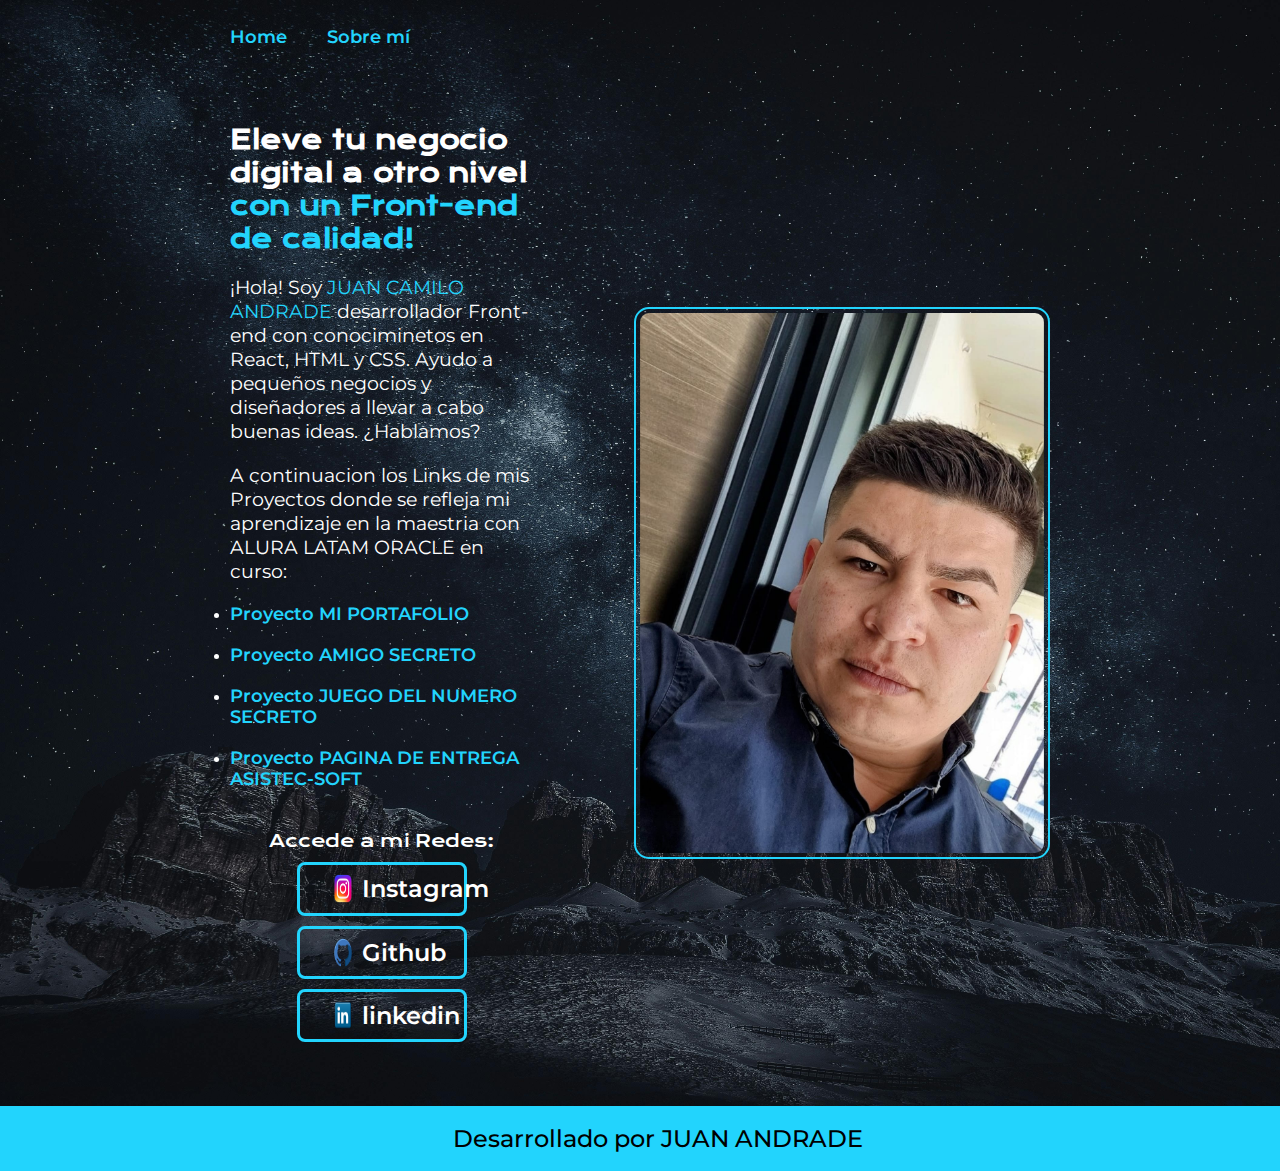
==== index.html @ 2f69d5f2 "Proyecto MI PORTAFOLIO V1" ====
<!DOCTYPE html>
<html lang="es">
<head>
    <meta charset="UTF-8">
    <meta http-equiv="X-UA-Compatible" content="IE=edge">
    <meta name="viewport" content="width=device-width, initial-scale=1.0">
    <title>Portafolio</title>
    <link rel="stylesheet" href="style/style.css" >
    <link rel="shortcut icon" href="img/html-5.webp">
</head>
<body>
    <header class="header">
        <nav class="header__menu">
            <a class="header__menu__link" href="index.html">Home</a>
            <a class="header__menu__link" href="sobremi.html">Sobre mí</a>
        </nav>
    </header>
    <main class="presentacion">
        <section class="presentacion__contenido">
        <h1 class="presentacion__contenido__titulo">Eleve tu negocio digital a otro nivel 
            <strong class="titulo-destaque">con un Front-end de calidad!</strong></h1>
        <p class="presentacion__contenido__texto">
            ¡Hola! Soy <span>JUAN CAMILO ANDRADE</span> desarrollador Front-end con conociminetos en React, HTML y CSS. 
            Ayudo a pequeños negocios y diseñadores a llevar a cabo buenas ideas. ¿Hablamos?
        </p>
        <p class="presentacion__contenido__texto">A continuacion los Links de mis Proyectos donde se refleja mi aprendizaje en la maestria con ALURA LATAM ORACLE en curso:
            <li><a class="header__menu__link" href="https://juan0771.github.io/MI-PORTAFOLIO/" target="_blank">Proyecto MI PORTAFOLIO</a></li>
            <li><a class="header__menu__link" href="https://juan0771.github.io/amigo-secreto/" target="_blank">Proyecto AMIGO SECRETO</a></li>
            <li><a class="header__menu__link" href="https://juan0771.github.io/juego-secreto/" target="_blank">Proyecto JUEGO DEL NUMERO SECRETO</a></li>
            <li><a class="header__menu__link" href="https://juan0771.github.io/Pagina-Proyecto-de-entrega-ASISTEC-SOFT/" target="_blank">Proyecto PAGINA DE ENTREGA ASISTEC-SOFT</a></li>
            
        </p>
        <div class="presentacion__enlaces">
            <h2 class="presentacion__enlaces_subtitulos">Accede a mi Redes:</h2>
            <a class="presentacion__enlaces__link" href="https://www.instagram.com/juan.andrade.p?igsh=MWpla2x6eGgyYXI0Zg==" target="_blank">
                <img class="instagram" src="img/iconos/ALURA Mi portafolio/instagram1.png" alt="ico insta"> Instagram</a>
            <a class="presentacion__enlaces__link" href="https://github.com/juan0771" target="_blank">
                <img class="github" src="img/iconos/ALURA Mi portafolio/github1.png" alt="ico git"> Github</a>
            <a class="presentacion__enlaces__link" href="https://www.linkedin.com/in/juan-camilo-andrade-plazas-ba844a1a3" target="_blank">
                <img class="linkedin" src="img/iconos/ALURA Mi portafolio/linkedin1.png" alt="ico git"> linkedin</a>
        </div>
        </section>
        <img class="presentacion__imagen" src="/img/1..5.jpeg" alt="Imagen de Juan Andrade Trabajando">
    </main>
    <footer class="footer">
        <p>Desarrollado por JUAN ANDRADE</p>
    </footer>
</body>
</html>
---- style/style.css ----
@import url('https://fonts.googleapis.com/css2?family=Krona+One&family=Montserrat:ital,wght@0,100..900;1,100..900&display=swap');

*{
    padding: 0;
    margin: 0;
}

:root{
    --color-primario: #ffffff ;
    --color-secundario: #22d4fd;
    --color-terciario: #000000;

    --fuente-monserrat: 'montserrat', sans-serif;
    --fuente-krona: 'Krona One', sans-serif;
}



body{
    background-image: url("/img/1.jpg");
    background-size:cover;
    position:relative;
    box-sizing: border-box;
    color: var(--color-primario);
    width: 100%;
}

.header{
    padding: 2% 0% 1% 18%;
}

.header__menu{
    display: flex;
    gap: 40px;
}

.header__menu__link{
    font-family: var(--fuente-monserrat);
    font-size: 1.1rem;
    font-weight: 600;
    color: var(--color-secundario);
    text-decoration: none ;
}

.presentacion{
    display: flex;
    align-items: center;
    padding: 5% 18%;
    justify-content:first baseline;
    gap: 100px;
    
    /*background-color: #00000027; fondo transparente
    padding: 1%;
    border-radius: 10px;*/
}

.presentacion__contenido{
    width: 50%;
    display: flex;
    flex-direction: column;
    gap: 20px;
}

.presentacion__contenido__titulo{
    font-size: 1.6rem;
    font-family: var(--fuente-krona);
}

.titulo-destaque, span{
    color: var(--color-secundario);
}

.presentacion__contenido__texto{
    font-size: 1.2rem;
    font-family: var(--fuente-monserrat);
}

.presentacion__enlaces{
    display: flex;
    justify-content:space-between;
    flex-direction: column;
    align-items: center;
    gap: 10px;
}

.presentacion__enlaces_subtitulos{
    font-family: var(--fuente-krona);
    font-size: 1.1rem;
    font-weight: 400;    
}

.presentacion__enlaces__link{
    width: 40%;
    text-align: left;
    padding: 3% 3% 3% 11%;
    border-radius: 8px;
    border: 3px solid var(--color-secundario);
    font-family: var(--fuente-monserrat);
    font-size: 1.5rem;
    font-weight:600;
    text-decoration: none;
    color: var(--color-primario);
    display: flex;
    gap: 10px;
    
}

.instagram, .github, .linkedin{
    width: 15%;
}

.presentacion__enlaces__link:hover{
    background-color: #ffffff8f;
}

.header__menu__link:hover{
    background-color: #ffffffa8;
    border-radius: 5px;
}

.presentacion__imagen:hover{
    background-color: #ffffffa8;
    border-radius: 15px;
}

.presentacion__imagen{
    display:flex;
    align-items: center;
    max-height: 60vh;
    border-radius: 15px;
    border: 5px var(--color-secundario);
    padding: 0.5%;
    border: 2px solid var(--color-secundario);
}

.footer{
    background-color: var(--color-secundario);
    padding: 18px;
    color: var(--color-terciario);
    text-align: center;
    font-family: var(--fuente-monserrat);
    font-size: 1.5rem;
    font-weight: 500;
    position:absolute;
    width: 100%;
}

@media (max-width:1200px){

    .header{
        padding: 2% 0% 8%;
    }

    .header__menu{
        justify-content: center;
    }

    .header__menu__link{
        font-family: var(--fuente-monserrat);
        font-size: 1.2rem;
        font-weight: 600;
        color: var(--color-secundario);
        text-decoration: none ;
    }
    .presentacion{
        flex-direction: column-reverse;
        padding: 30px;
        gap: 20px;
    }
    .presentacion__contenido{
        width: auto;
    }

    .presentacion__contenido__titulo{
        font-size: 1.5rem;
        font-family: var(--fuente-krona);
    }

    .presentacion__contenido__texto{
        font-size: 1.2rem;
        font-family: var(--fuente-monserrat);
    }
    
    .presentacion__enlaces__link{
        width: 50%;
        text-align: center;
        padding: 10px 0;
        border-radius: 8px;
        border: 3px solid var(--color-secundario);
        font-family: var(--fuente-monserrat);
        font-size: 1.2rem;
        font-weight:600;
        text-decoration: none;
        color: var(--color-primario);
        display: flex;
        justify-content: center;
        gap: 5px;
    }

    .presentacion__enlaces_subtitulos{
        font-family: var(--fuente-krona);
        font-size: 1.1rem;
        font-weight: 400;    
    }
    .presentacion__imagen{
        height: 35vh;
        padding: 0.5%;
        border-radius: 15px;
        border: 2px solid var(--color-secundario);
        
    }
    
    span{
        padding: 0.5%;
        font-size: 100%;
    }
    .footer{
        background-color: var(--color-secundario);
        padding: 10px;
        color: var(--color-terciario);
        text-align: center;
        font-family: var(--fuente-monserrat);
        font-size: 1.2rem;
        font-weight: 500;
        position:absolute;
        width: 100%;
    }
}
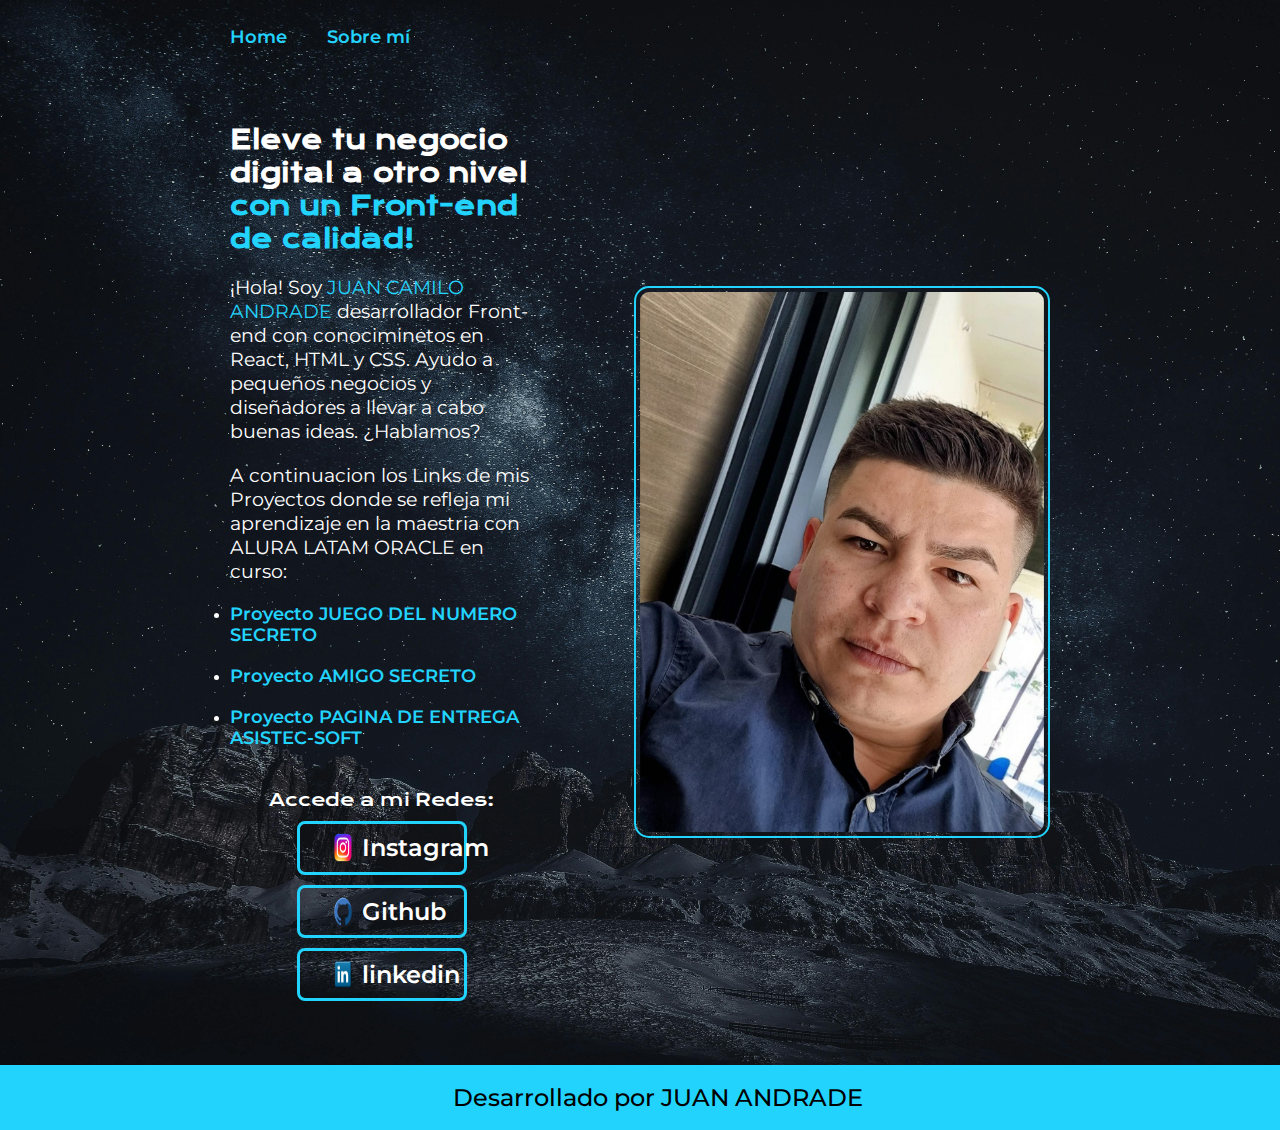
==== commit fc2dc081: "Update index.html" ====
--- a/index.html
+++ b/index.html
@@ -24,11 +24,9 @@
             Ayudo a pequeños negocios y diseñadores a llevar a cabo buenas ideas. ¿Hablamos?
         </p>
         <p class="presentacion__contenido__texto">A continuacion los Links de mis Proyectos donde se refleja mi aprendizaje en la maestria con ALURA LATAM ORACLE en curso:
-            <li><a class="header__menu__link" href="https://juan0771.github.io/MI-PORTAFOLIO/" target="_blank">Proyecto MI PORTAFOLIO</a></li>
+            <li><a class="header__menu__link" href="https://numero-secreto-git-main-juan-camilo-andrades-projects.vercel.app/" target="_blank">Proyecto JUEGO DEL NUMERO SECRETO</a></li>
             <li><a class="header__menu__link" href="https://juan0771.github.io/amigo-secreto/" target="_blank">Proyecto AMIGO SECRETO</a></li>
-            <li><a class="header__menu__link" href="https://juan0771.github.io/juego-secreto/" target="_blank">Proyecto JUEGO DEL NUMERO SECRETO</a></li>
             <li><a class="header__menu__link" href="https://juan0771.github.io/Pagina-Proyecto-de-entrega-ASISTEC-SOFT/" target="_blank">Proyecto PAGINA DE ENTREGA ASISTEC-SOFT</a></li>
-            
         </p>
         <div class="presentacion__enlaces">
             <h2 class="presentacion__enlaces_subtitulos">Accede a mi Redes:</h2>
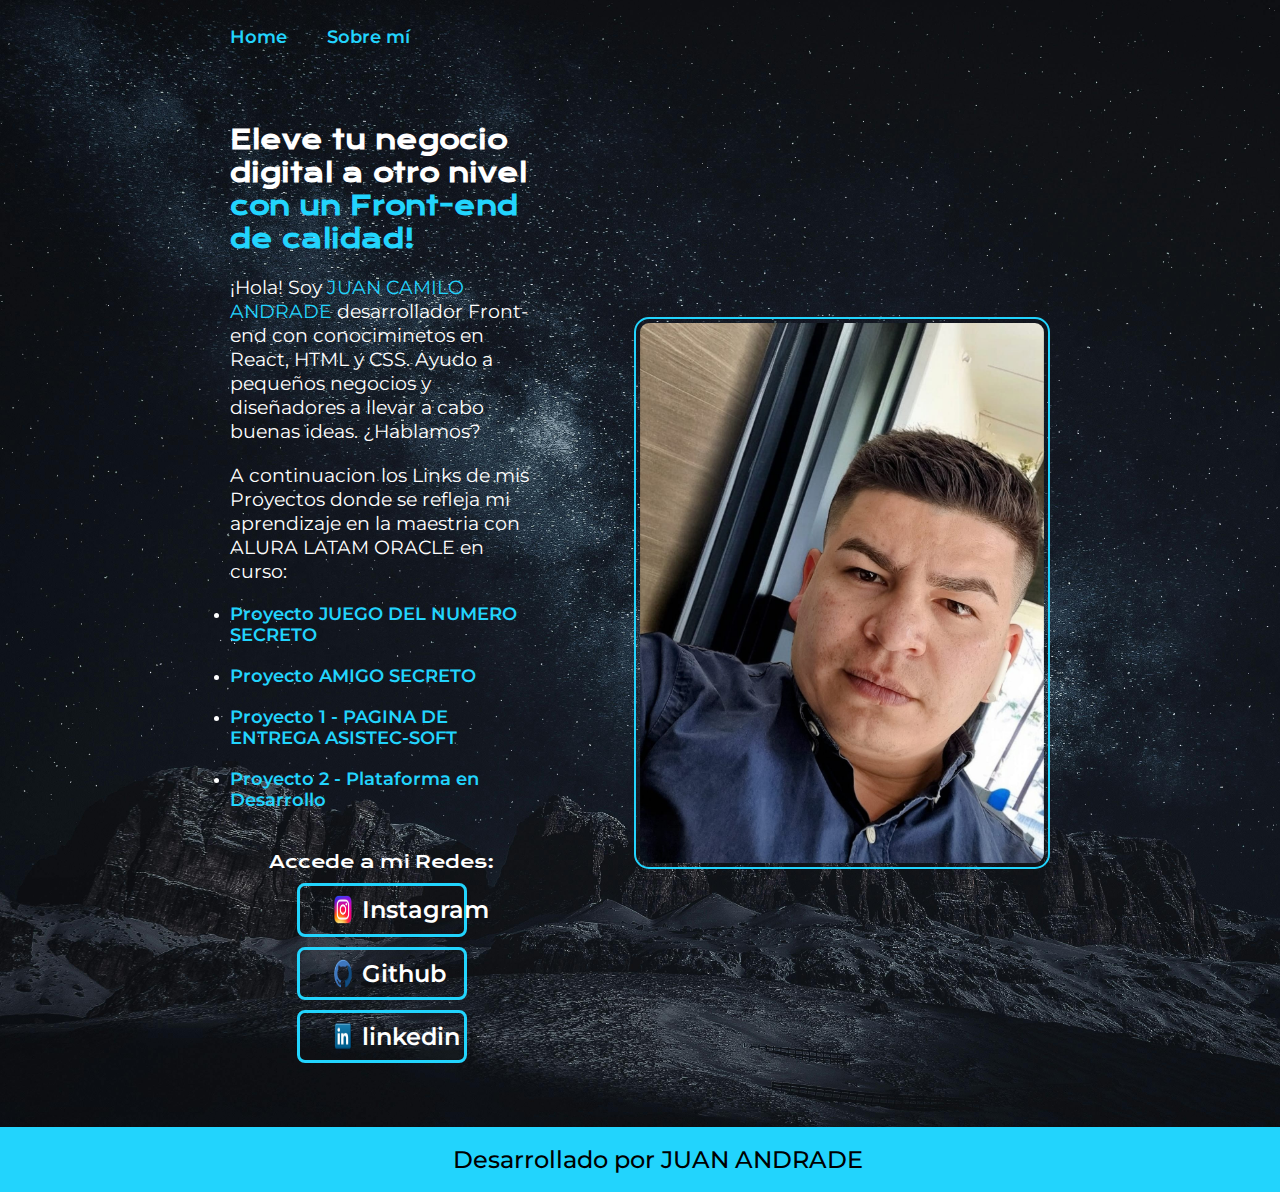
==== commit 3db0353b: "Update index.html v2" ====
--- a/index.html
+++ b/index.html
@@ -26,7 +26,9 @@
         <p class="presentacion__contenido__texto">A continuacion los Links de mis Proyectos donde se refleja mi aprendizaje en la maestria con ALURA LATAM ORACLE en curso:
             <li><a class="header__menu__link" href="https://numero-secreto-git-main-juan-camilo-andrades-projects.vercel.app/" target="_blank">Proyecto JUEGO DEL NUMERO SECRETO</a></li>
             <li><a class="header__menu__link" href="https://juan0771.github.io/amigo-secreto/" target="_blank">Proyecto AMIGO SECRETO</a></li>
-            <li><a class="header__menu__link" href="https://juan0771.github.io/Pagina-Proyecto-de-entrega-ASISTEC-SOFT/" target="_blank">Proyecto PAGINA DE ENTREGA ASISTEC-SOFT</a></li>
+            <li><a class="header__menu__link" href="https://juan0771.github.io/Pagina-Proyecto-de-entrega-ASISTEC-SOFT/" target="_blank">Proyecto 1 - PAGINA DE ENTREGA ASISTEC-SOFT</a></li>
+            <li><a class="header__menu__link" href="proyecto-2-en-desarrollo.vercel.app" target="_blank">Proyecto 2 - Plataforma en Desarrollo</a></li>
+
         </p>
         <div class="presentacion__enlaces">
             <h2 class="presentacion__enlaces_subtitulos">Accede a mi Redes:</h2>
